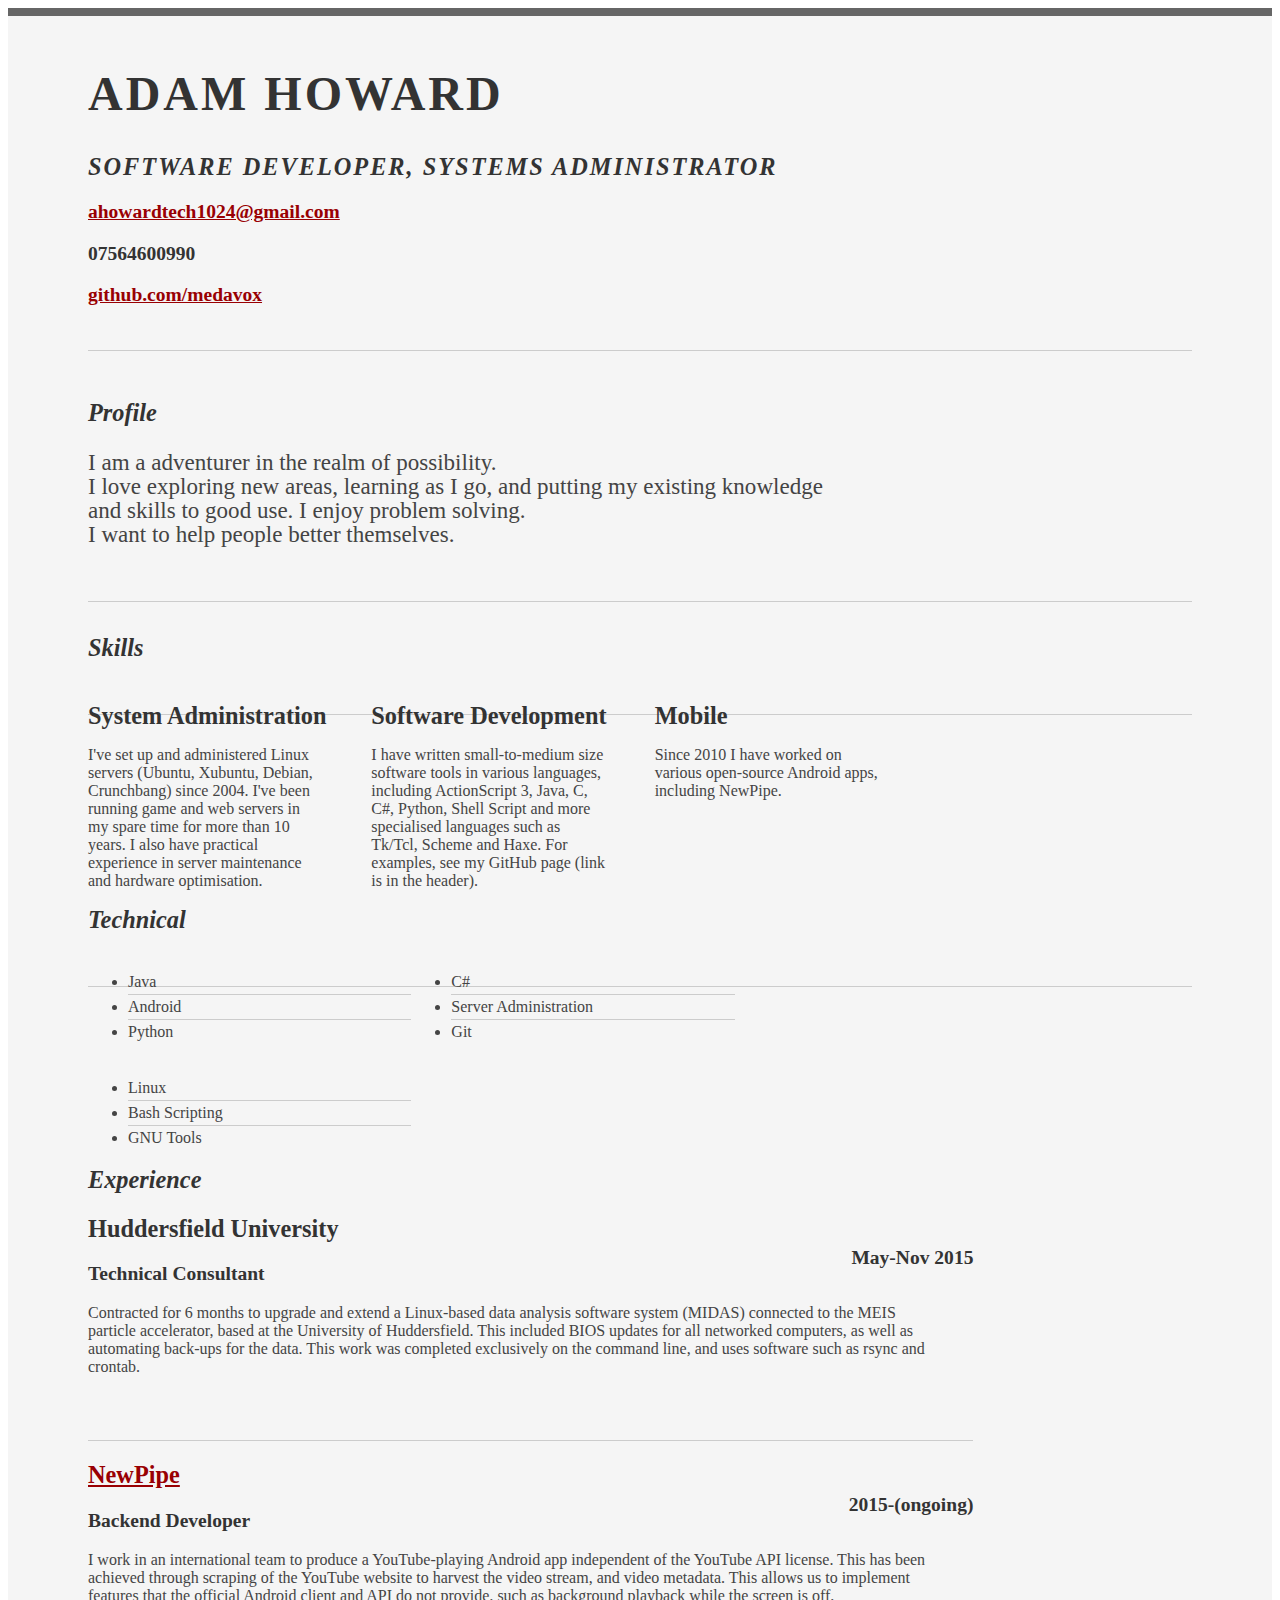
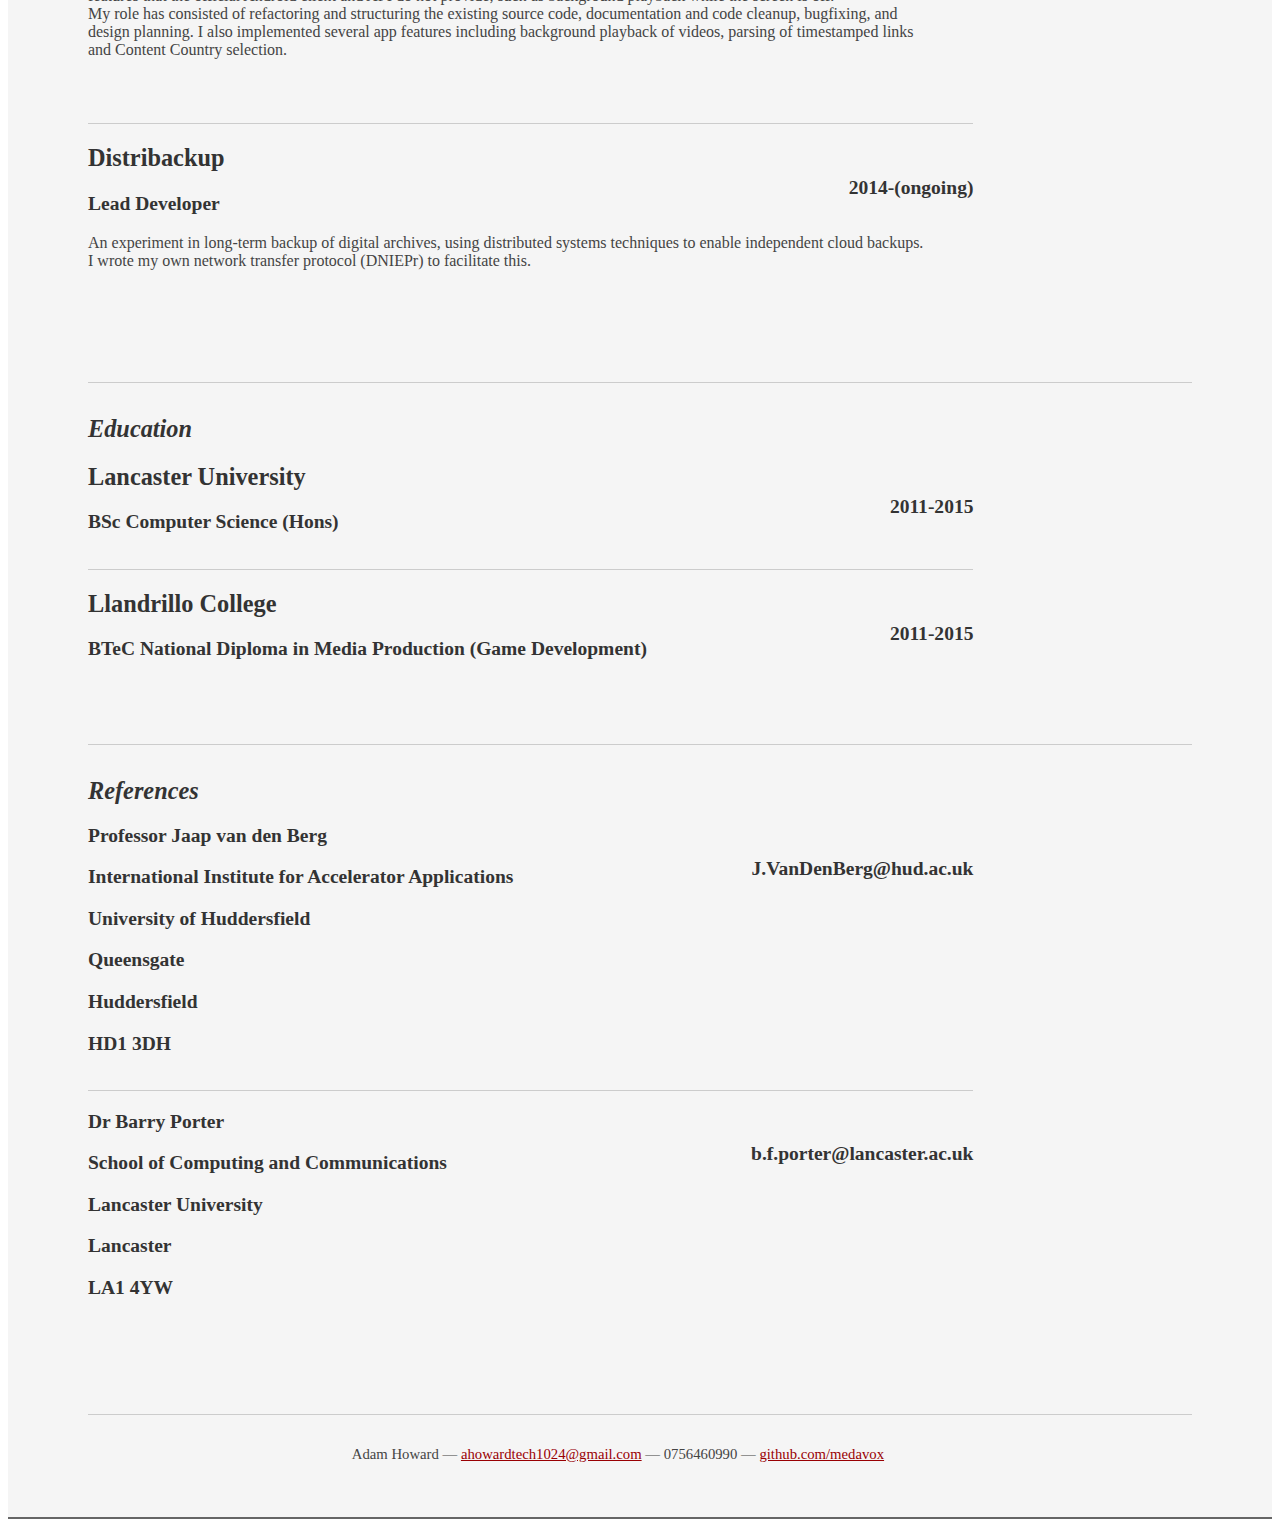
==== ach-cv.html @ 5ee3b704 "fixed some styling issues; improved wording" ====
<!DOCTYPE html PUBLIC "-//W3C//DTD XHTML 1.0 Strict//EN" "http://www.w3.org/TR/xhtml1/DTD/xhtml1-strict.dtd">
<html>
<head>

	<title>Adam Howard | Software Developer, Systems Administrator | ahowardtech1024@gmail.com</title>
	<meta http-equiv="content-type" content="text/html; charset=utf-8" />

	<meta name="keywords" content="" />
	<meta name="description" content="Adam Howard - Software Developer, Systems Administrator | ahowardtech1024@gmail.com" />

	<link rel="stylesheet" type="text/css" href="http://yui.yahooapis.com/2.7.0/build/reset-fonts-grids/reset-fonts-grids.css" media="all" />
	<!--<link rel="stylesheet" type="text/css" href="ach-cv.css" media="all" /> -->
	<style>
		.msg { padding: 10px; background: #222; position: relative; }
		.msg h1 { color: #fff;  }
		.msg a { margin-left: 20px; background: #408814; color: white; padding: 4px 8px; text-decoration: none; }
		.msg a:hover { background: #266400; }

		/* //-- yui-grids style overrides -- */
		body { font-family: Georgia; color: #444; }
		#inner { padding: 10px 80px; margin: 0px auto; background: #f5f5f5; border: solid #666; border-width: 8px 0 2px 0; }
		.yui-gf { margin-bottom: 2em; padding-bottom: 2em; border-bottom: 1px solid #ccc; }

		/* //-- header, body, footer -- */
		#hd { margin: 2.5em 0 3em 0; padding-bottom: 1.5em; border-bottom: 1px solid #ccc }
		#hd h2 { text-transform: uppercase; letter-spacing: 2px; }
		#bd, #ft { margin-bottom: 2em; }

		/* //-- footer -- */
		#ft { padding: 1em 0 1em 0; font-size: 92%; border-top: 1px solid #ccc; text-align: center; }
		#ft p { margin-bottom: 0; text-align: center;}

		/* //-- core typography and style -- */
		#hd h1 { font-size: 48px; text-transform: uppercase; letter-spacing: 3px; }
		h2 { font-size: 152% }
		h3, h4 { font-size: 122%; }
		h1, h2, h3, h4 { color: #333; }
		p { font-size: 100%; line-height: 18px; padding-right: 3em; }
		a { color: #990003 }
		a:hover { text-decoration: none; }
		strong { font-weight: bold; }
		li { line-height: 24px; border-bottom: 1px solid #ccc; }
		p.enlarge { font-size: 144%; padding-right: 6.5em; line-height: 24px; }
		p.enlarge span { color: #000 }
		.contact-info { margin-top: 7px; }
		.first h2 { font-style: italic; }
		.last { border-bottom: 0 }


		/* //-- section styles -- */

		a#pdf { display: block; float: left; background: #666; color: white; padding: 6px 50px 6px 12px; margin-bottom: 6px; text-decoration: none;  }
		a#pdf:hover { background: #222; }

		.job { position: relative; margin-bottom: 1em; padding-bottom: 1em; border-bottom: 1px solid #ccc; }
		.job h4 { position: absolute; top: 0.35em; right: 0 }
		.job p { margin: 0.75em 0 3em 0; }
        
		.edu { position: relative; margin-bottom: 1em; padding-bottom: 1em; border-bottom: 1px solid #ccc; }
		.edu h4 { position: absolute; top: 0.35em; right: 0 }

		.last { border: none; }
		.skills-list ul { margin: 0; }
		.skills-list li { margin: 3px 0; padding: 3px 0; }
		.skills-list li span { font-size: 152%; display: block; margin-bottom: -2px; padding: 0 }
		.talent { width: 32%; float: left }
		.talent h2 { margin-bottom: 6px; }


		#srt-ttab { margin-bottom: 100px; text-align: center;  }
		#srt-ttab img.last { margin-top: 20px }

		/* --// override to force 1/8th width grids -- */
		.yui-gf .yui-u{width:80.2%;}
		.yui-gf div.first{width:12.3%;}
	</style>
</head>
<body>

<div id="doc2" class="yui-t7">
	<div id="inner">

		<div id="hd">
			<div class="yui-gc">
				<div class="yui-u first">
					<h1>Adam Howard</h1>
					<h2>Software Developer, Systems Administrator</h2>
				</div>

				<div class="yui-u">
					<div class="contact-info">
						<!-- <h3><a id="pdf" href="#">Download PDF</a></h3> -->
						<h3><a href="mailto:ahowardtech1024@gmail.com">ahowardtech1024@gmail.com</a></h3>
						<h3>07564600990</h3>
						<h3><a href="http://github.com/medavox">github.com/medavox</a></h3>
					</div><!--// .contact-info -->
				</div>
			</div><!--// .yui-gc -->
		</div><!--// hd -->

		<div id="bd">
			<div id="yui-main">
				<div class="yui-b">

					<div class="yui-gf">
						<div class="yui-u first">
							<h2>Profile</h2>
						</div>
						<div class="yui-u">
							<p class="enlarge">
								I am a adventurer in the realm of possibility.<br />
								I love exploring new areas, learning as I go,
								and putting my existing knowledge and skills to good use.
								I enjoy problem solving. <br />
								I want to help people better themselves.
							</p>
						</div>
					</div><!--// .yui-gf -->

					<div class="yui-gf">
						<div class="yui-u first">
							<h2>Skills</h2>
						</div>
						<div class="yui-u">

								<div class="talent">
									<h2>System Administration</h2>
									<p>I've set up and administered Linux servers (Ubuntu, Xubuntu, Debian, Crunchbang) since 2004.
									I've been running game and web servers in my spare time for more than 10 years.
									I also have practical experience in server maintenance and hardware optimisation.</p>
								</div>

								<div class="talent">
									<h2>Software Development</h2>
									<p>I have written small-to-medium size software tools in various languages, including ActionScript 3,
									Java, C, C#, Python, Shell Script and more specialised languages such as Tk/Tcl, Scheme and Haxe.
									For examples, see my GitHub page (link is in the header). </p>
								</div>

								<div class="talent">
									<h2>Mobile</h2>
									<p>Since 2010 I have worked on various open-source Android apps, including NewPipe.</p>
								</div>
						</div>
					</div><!--// .yui-gf -->

					<div class="yui-gf">
						<div class="yui-u first">
							<h2>Technical</h2>
						</div>
						<div class="yui-u">

							<ul class="talent">
								<li>Java</li>
								<li>Android</li>
								<li class="last">Python</li>
							</ul>

							<ul class="talent">
								<li>C#</li>
								<li>Server Administration</li>
								<li class="last">Git</li>
							</ul>

							<ul class="talent">
								<li>Linux</li>
								<li>Bash Scripting</li>
								<li class="last">GNU Tools</li>
							</ul>
						</div>
					</div>

					<div class="yui-gf">

						<div class="yui-u first">
							<h2>Experience</h2>
						</div>

						<div class="yui-u">
							<div class="job">
								<h2>Huddersfield University</h2>
								<h3>Technical Consultant</h3>
								<h4>May-Nov 2015</h4>
								<p>Contracted for 6 months to upgrade and extend
								a Linux-based data analysis software system (MIDAS) connected to the MEIS particle accelerator,
								based at the University of Huddersfield. This included BIOS updates for all  networked
								computers, as well as automating back-ups for the data. This work was completed exclusively
								on the command line, and uses software such as rsync and crontab.</p>
							</div>

							<div class="job">
								<h2><a href="https://github.com/theScrabi/NewPipe">NewPipe</a></h2>
								<h3>Backend Developer</h3>
								<h4>2015-(ongoing)</h4>
								<p>I work in an international team to produce a YouTube-playing Android app
								independent of the YouTube API license. This has been achieved through
								scraping of the YouTube website to harvest the video stream, and video metadata.
								This allows us to implement features that the official Android client
								and API do not provide, such as background playback while the screen is off. <br />

								My role has consisted of refactoring and structuring the existing source code,
								documentation and code cleanup, bugfixing, and design planning.
								I also implemented several app features including background playback of videos,
								parsing of timestamped links and Content Country selection.
								</p>
							</div>

							<div class="job last">
								<h2>Distribackup</h2>
								<h3>Lead Developer</h3>
								<h4>2014-(ongoing)</h4>
								<p>An experiment in long-term backup of digital archives, using distributed systems
								techniques to enable independent cloud backups.
								I wrote my own network transfer protocol (DNIEPr) to facilitate this.</p>
							</div>
						</div>
					</div>

					<div class="yui-gf">

						<div class="yui-u first">
							<h2>Education</h2>
						</div>

						<div class="yui-u">
							<div class="edu">
								<h2>Lancaster University </h2>
								<h4>2011-2015</h4>
								<h3>BSc Computer Science (Hons) </h3>
							</div>
							<div class="edu last">
								<h2>Llandrillo College</h2>
								<h4>2011-2015</h4>
								<h3>BTeC National Diploma in Media Production (Game Development)</h3>
							</div>
						</div>

					</div><!--// .yui-gf -->

					<div class="yui-gf last">

						<div class="yui-u first">
							<h2>References</h2>
						</div>

						<div class="yui-u">
							<div class="edu">
								<h3>Professor Jaap van den Berg </h3>
								<h3>International Institute for Accelerator Applications</h3>
								<h3>University of Huddersfield </h3>
								<h3>Queensgate </h3>
								<h3>Huddersfield </h3>
								<h3>HD1 3DH </h3>
								<h4>J.VanDenBerg@hud.ac.uk</h4>
							</div>
							<div class="edu last">
								<h3>Dr Barry Porter </h3>
								<h3>School of Computing and Communications</h3>
								<h3>Lancaster University</h3>
								<h3>Lancaster </h3>
								<h3>LA1 4YW  </h3>
								<h4>b.f.porter@lancaster.ac.uk</h4>
							</div>
						</div>

					</div><!--// .yui-gf -->
				</div><!--// .yui-b -->
			</div><!--// yui-main -->
		</div><!--// bd -->

		<div id="ft">
			<p>Adam Howard &mdash; <a href="mailto:ahowardtech1024@gmail.com">ahowardtech1024@gmail.com</a> &mdash; 0756460990 &mdash; <a href="http://github.com/medavox">github.com/medavox</a></p>
		</div><!--// footer -->

	</div><!-- // inner -->
</div><!--// doc -->
</body>
</html>
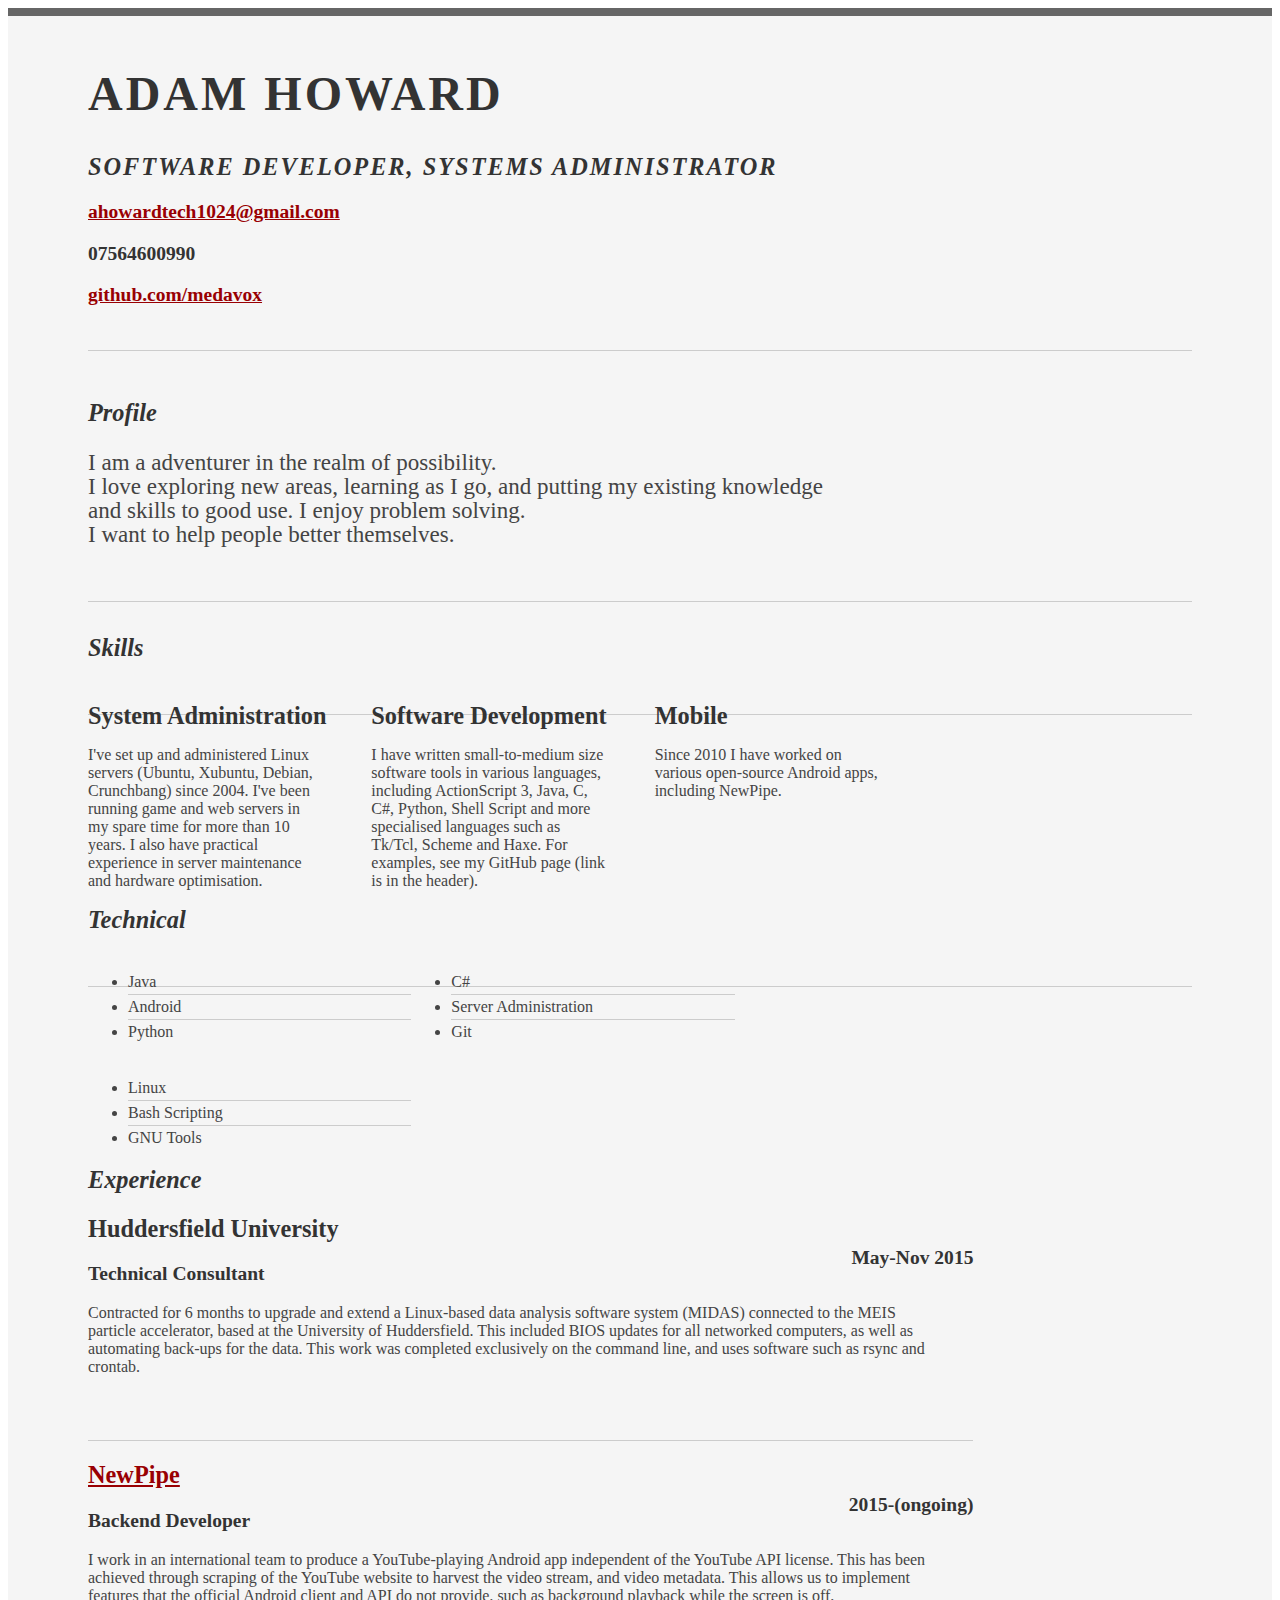
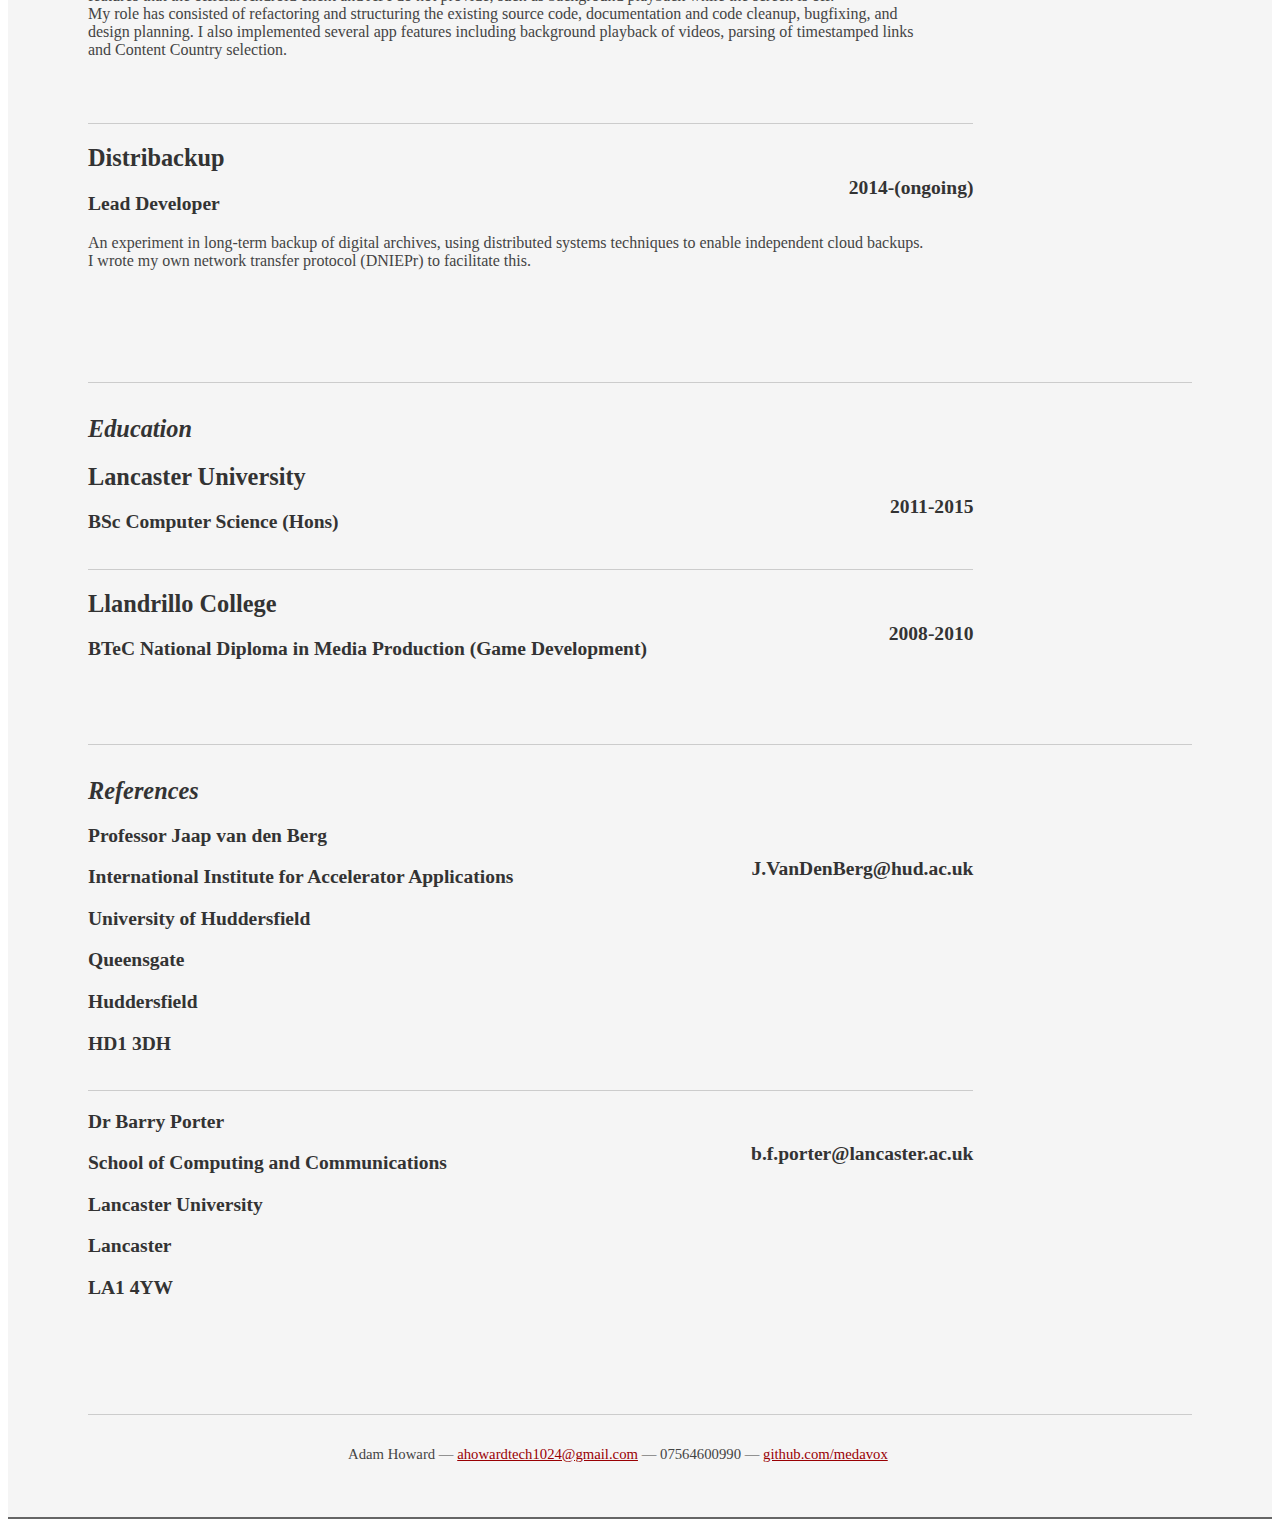
==== commit 8fa87400: "corrections" ====
--- a/ach-cv.html
+++ b/ach-cv.html
@@ -230,7 +230,7 @@
 							</div>
 							<div class="edu last">
 								<h2>Llandrillo College</h2>
-								<h4>2011-2015</h4>
+								<h4>2008-2010</h4>
 								<h3>BTeC National Diploma in Media Production (Game Development)</h3>
 							</div>
 						</div>
@@ -269,7 +269,7 @@
 		</div><!--// bd -->
 
 		<div id="ft">
-			<p>Adam Howard &mdash; <a href="mailto:ahowardtech1024@gmail.com">ahowardtech1024@gmail.com</a> &mdash; 0756460990 &mdash; <a href="http://github.com/medavox">github.com/medavox</a></p>
+			<p>Adam Howard &mdash; <a href="mailto:ahowardtech1024@gmail.com">ahowardtech1024@gmail.com</a> &mdash; 07564600990 &mdash; <a href="http://github.com/medavox">github.com/medavox</a></p>
 		</div><!--// footer -->
 
 	</div><!-- // inner -->
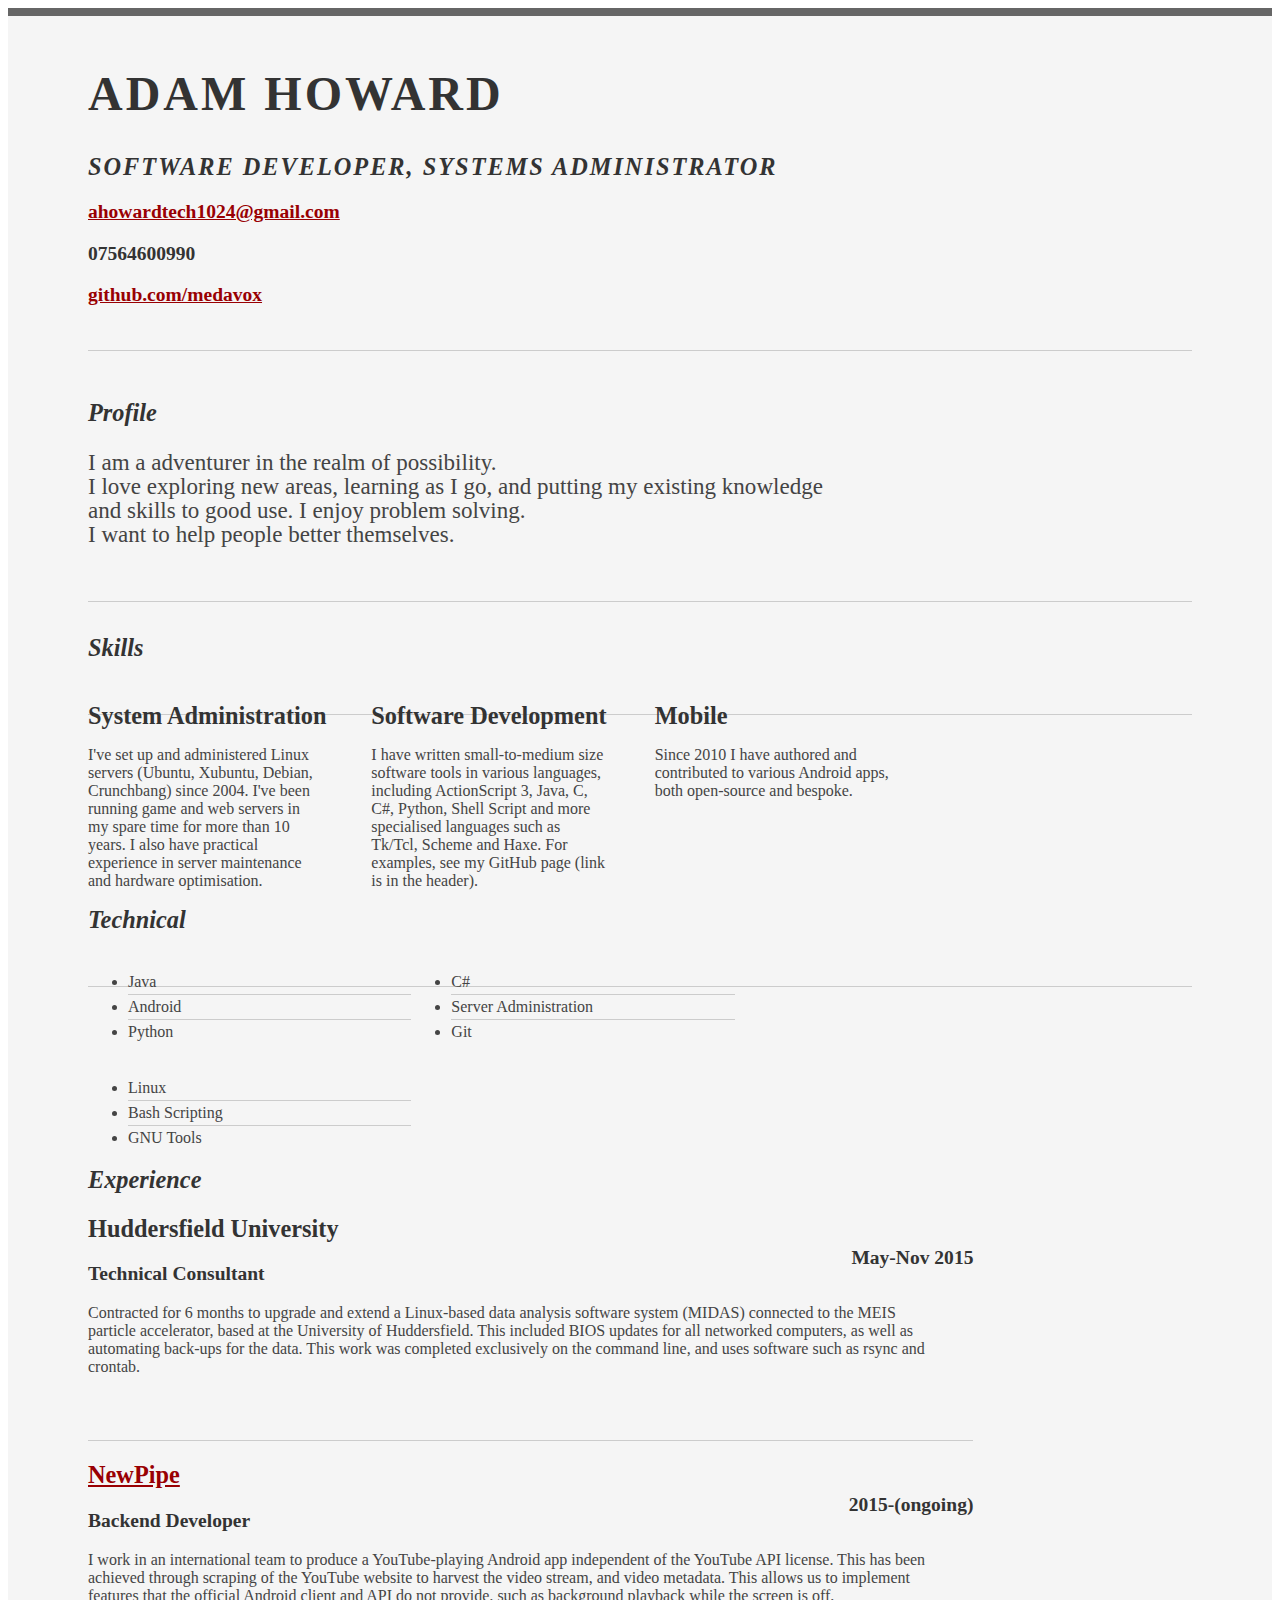
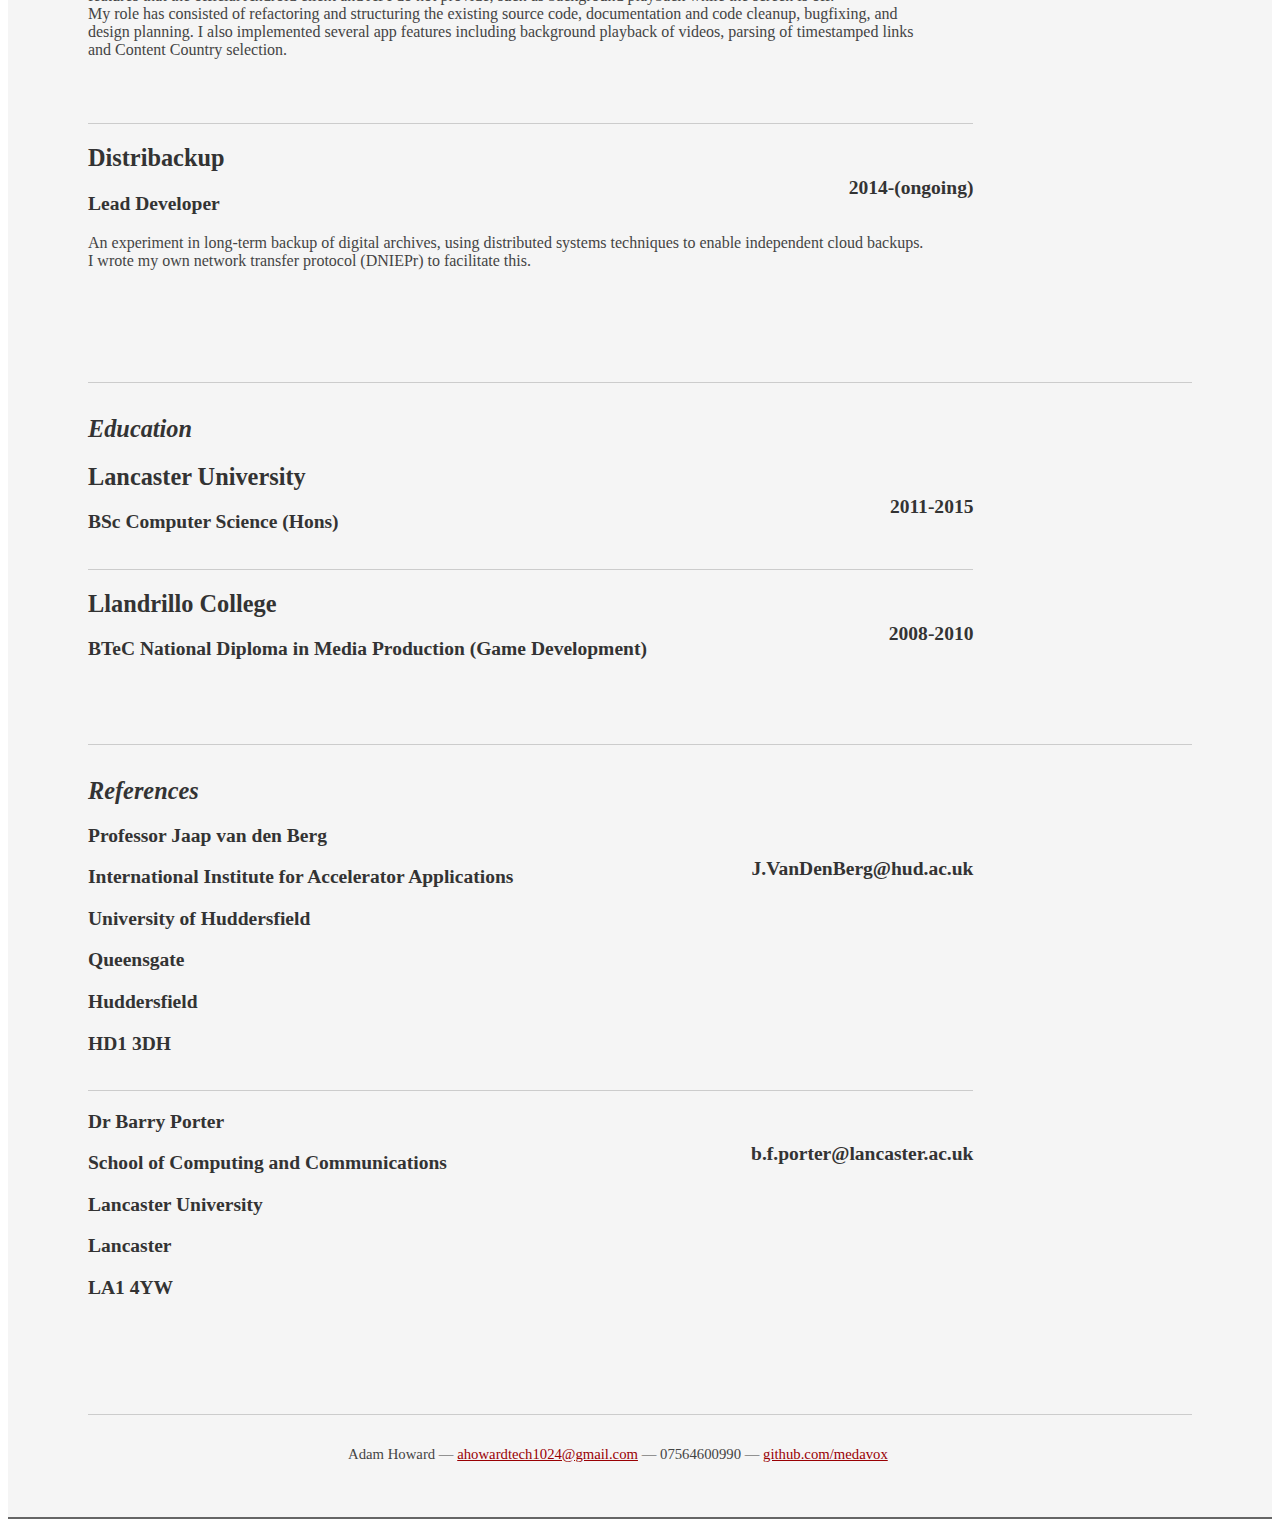
==== commit 432f5071: "changed wording of 'mobile' section" ====
--- a/ach-cv.html
+++ b/ach-cv.html
@@ -139,7 +139,7 @@
 
 								<div class="talent">
 									<h2>Mobile</h2>
-									<p>Since 2010 I have worked on various open-source Android apps, including NewPipe.</p>
+									<p>Since 2010 I have authored and contributed to various Android apps, both open-source and bespoke.</p>
 								</div>
 						</div>
 					</div><!--// .yui-gf -->
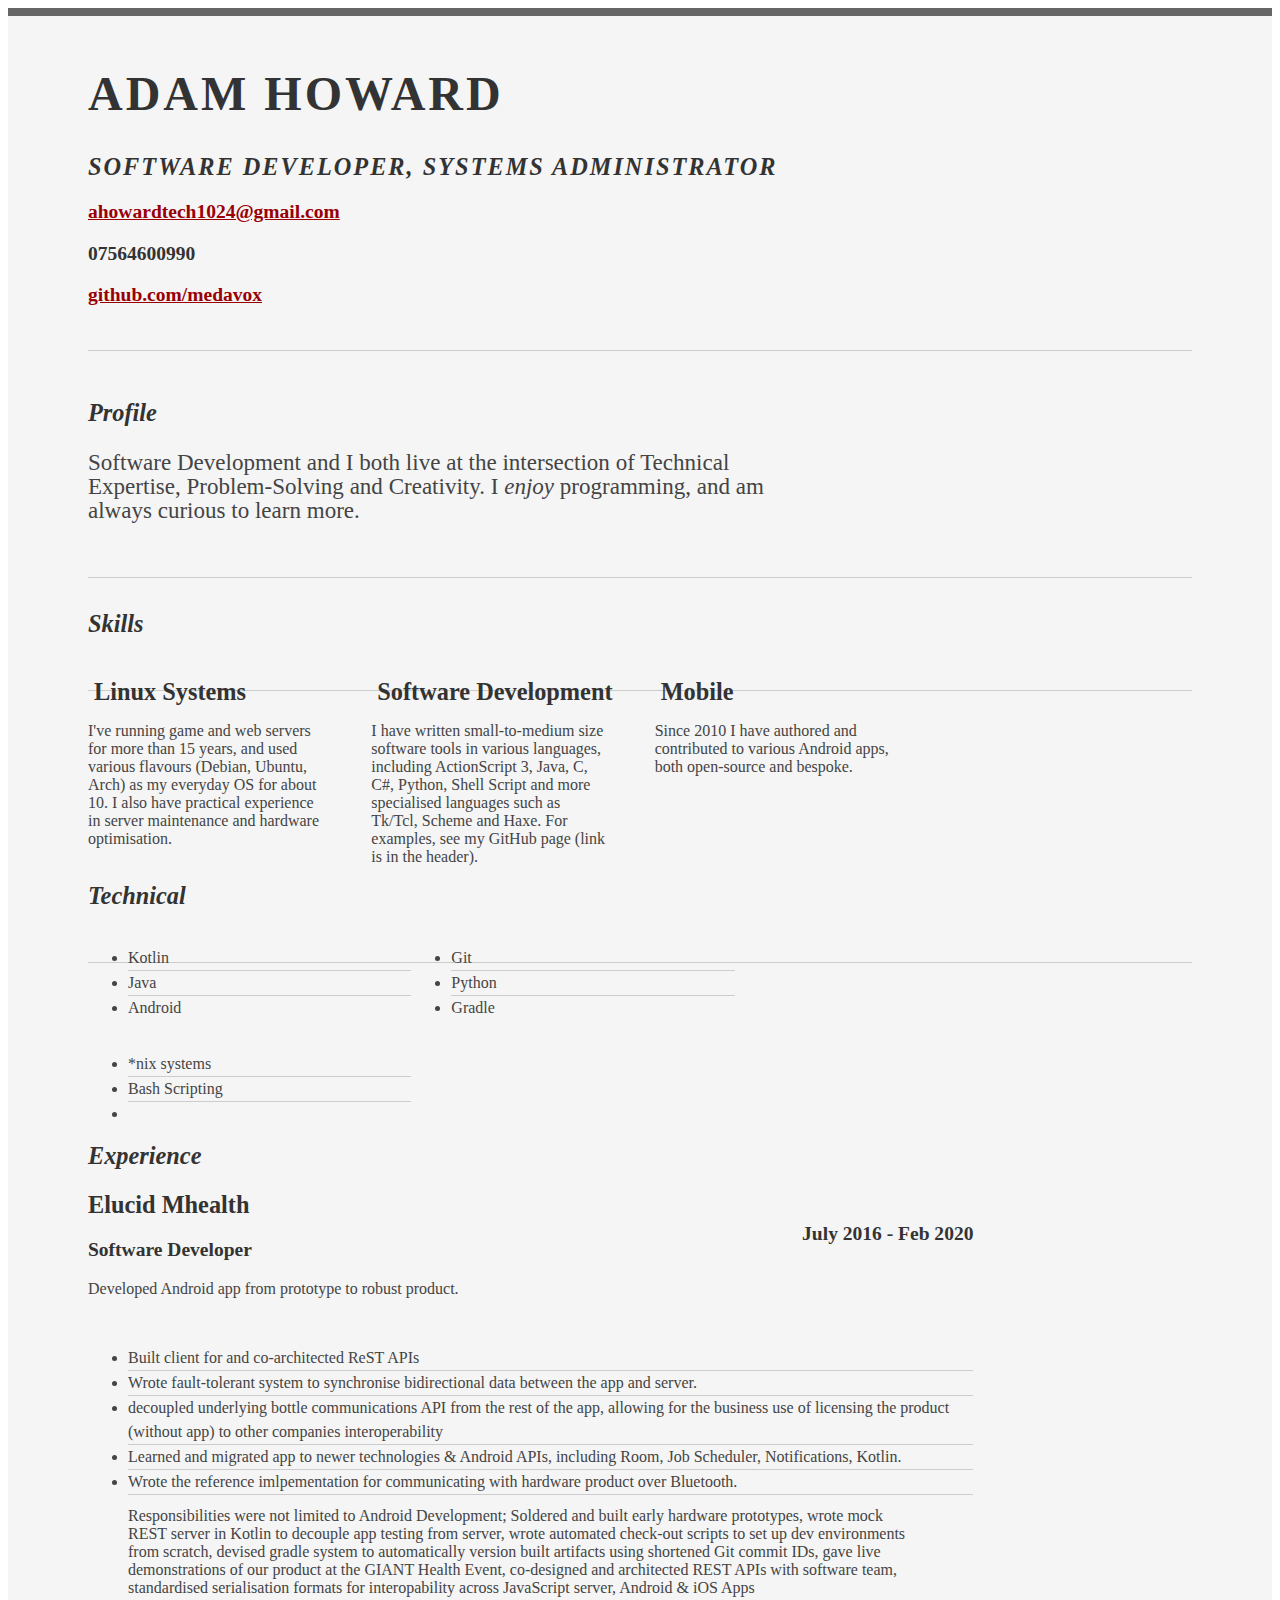
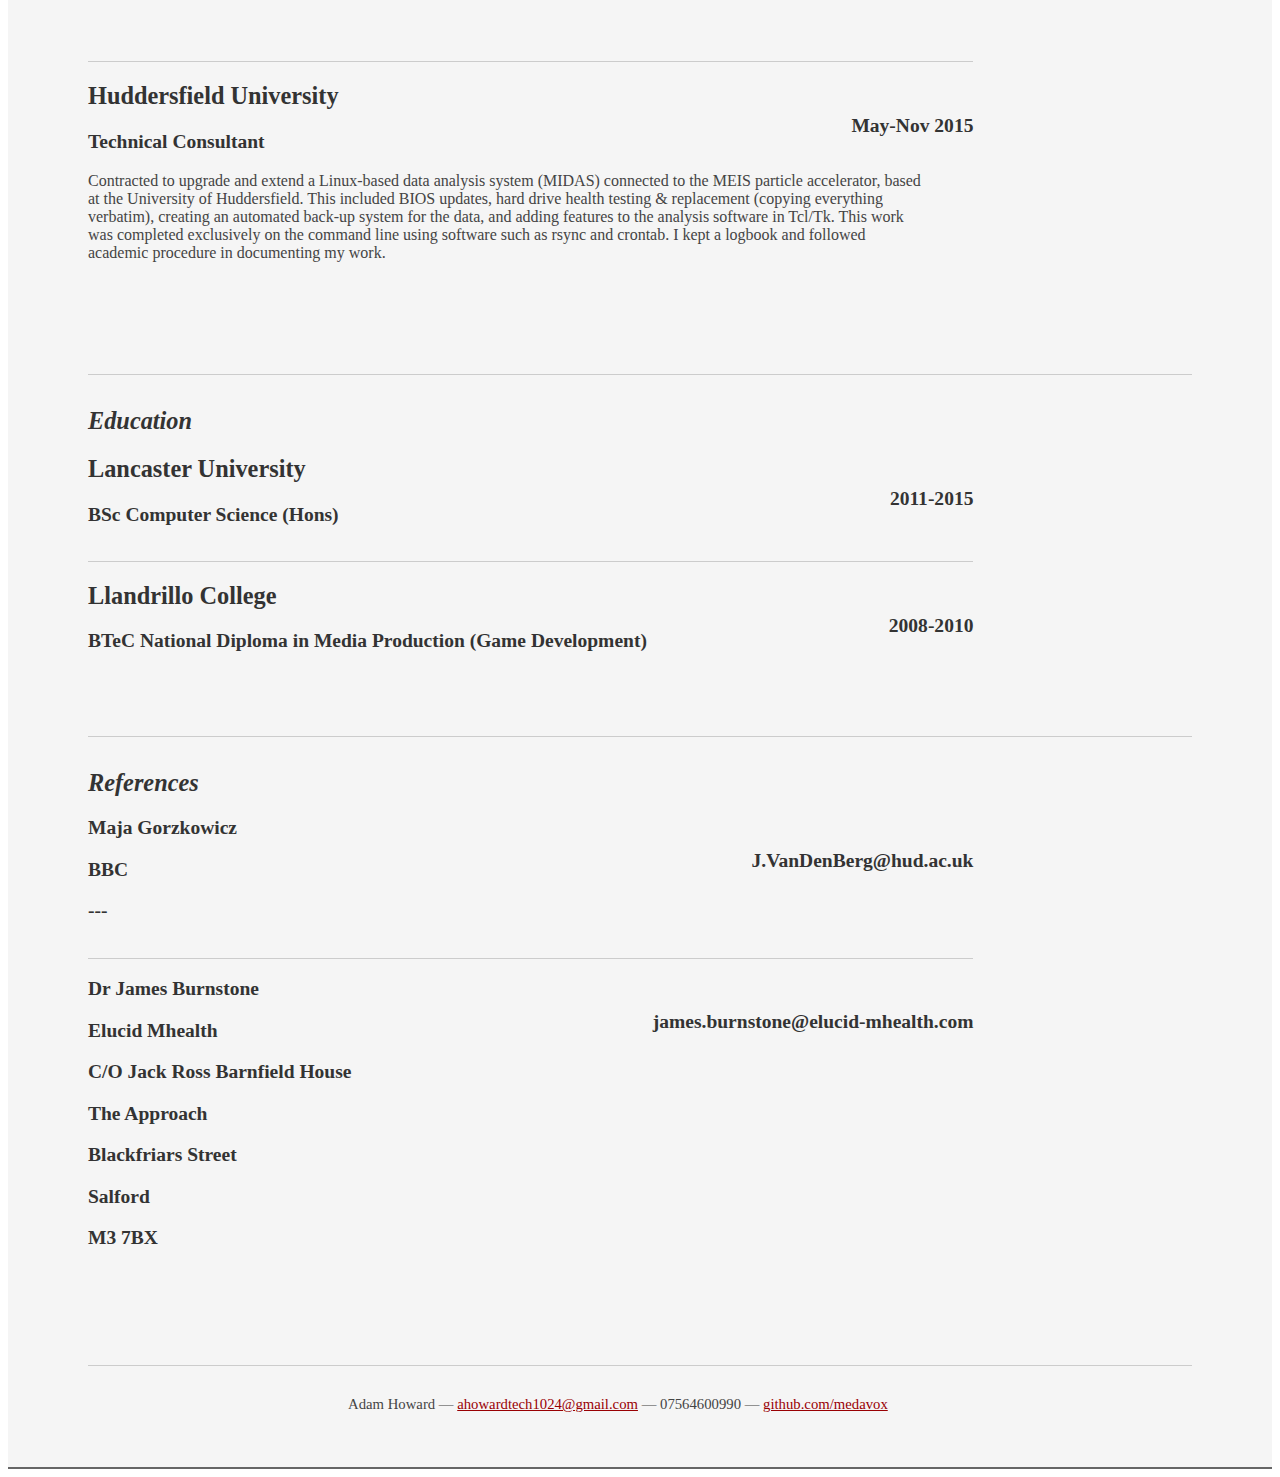
==== commit 21214a52: "updates" ====
--- a/ach-cv.html
+++ b/ach-cv.html
@@ -48,7 +48,6 @@
 
 
 		/* //-- section styles -- */
-
 		a#pdf { display: block; float: left; background: #666; color: white; padding: 6px 50px 6px 12px; margin-bottom: 6px; text-decoration: none;  }
 		a#pdf:hover { background: #222; }
 
@@ -64,7 +63,11 @@
 		.skills-list li { margin: 3px 0; padding: 3px 0; }
 		.skills-list li span { font-size: 152%; display: block; margin-bottom: -2px; padding: 0 }
 		.talent { width: 32%; float: left }
-		.talent h2 { margin-bottom: 6px; }
+		.talent h2 {margin-bottom: 6px;
+			margin-left: 6px;
+			margin-right: 6px;
+			/*leave margin-top as it is inherited*/
+		}
 
 
 		#srt-ttab { margin-bottom: 100px; text-align: center;  }
@@ -108,11 +111,9 @@
 						</div>
 						<div class="yui-u">
 							<p class="enlarge">
-								I am a adventurer in the realm of possibility.<br />
-								I love exploring new areas, learning as I go,
-								and putting my existing knowledge and skills to good use.
-								I enjoy problem solving. <br />
-								I want to help people better themselves.
+								Software Development and I both live at the intersection of 
+								Technical Expertise, Problem-Solving and Creativity.
+								I <i>enjoy</i> programming, and am always curious to learn more.
 							</p>
 						</div>
 					</div><!--// .yui-gf -->
@@ -122,11 +123,10 @@
 							<h2>Skills</h2>
 						</div>
 						<div class="yui-u">
-
 								<div class="talent">
-									<h2>System Administration</h2>
-									<p>I've set up and administered Linux servers (Ubuntu, Xubuntu, Debian, Crunchbang) since 2004.
-									I've been running game and web servers in my spare time for more than 10 years.
+									<h2>Linux Systems</h2>
+									<p>I've running game and web servers for more than 15 years,
+									and used various flavours (Debian, Ubuntu, Arch) as my everyday OS for about 10.
 									I also have practical experience in server maintenance and hardware optimisation.</p>
 								</div>
 
@@ -151,21 +151,21 @@
 						<div class="yui-u">
 
 							<ul class="talent">
+								<li>Kotlin</li>
 								<li>Java</li>
-								<li>Android</li>
-								<li class="last">Python</li>
+								<li class="last">Android</li>
 							</ul>
 
 							<ul class="talent">
-								<li>C#</li>
-								<li>Server Administration</li>
-								<li class="last">Git</li>
+								<li>Git</li>
+								<li>Python</li>
+								<li class="last">Gradle</li>
 							</ul>
 
 							<ul class="talent">
-								<li>Linux</li>
+								<li>*nix systems</li>
 								<li>Bash Scripting</li>
-								<li class="last">GNU Tools</li>
+								<li class="last"></li>
 							</ul>
 						</div>
 					</div>
@@ -178,40 +178,42 @@
 
 						<div class="yui-u">
 							<div class="job">
+								<h2>Elucid Mhealth</h2>
+								<h3>Software Developer</h3>
+								<h4>July 2016 - Feb 2020</h4>
+								<p>Developed Android app from prototype to robust product.
+									<ul><li>
+								Built client for and co-architected ReST APIs</li>
+								<li>Wrote fault-tolerant system to synchronise bidirectional data between the app and server.</li>
+								<li>decoupled underlying bottle communications API from the rest of the app,
+								allowing for the business use of licensing the product (without app) to other companies interoperability</li>
+								<li>Learned and migrated app to newer technologies & Android APIs,
+								including Room, Job Scheduler, Notifications, 
+								Kotlin.</li>
+								<li>Wrote the reference imlpementation for communicating with hardware product over Bluetooth.</li>
+								<p>
+								Responsibilities were not limited to Android Development;
+								Soldered and built early hardware prototypes,
+								wrote mock REST server in Kotlin to decouple app testing from server,
+								wrote automated check-out scripts to set up dev environments from scratch,
+								devised gradle system to automatically version built artifacts using shortened Git commit IDs,
+								gave live demonstrations of our product at the GIANT Health Event, 
+								co-designed and architected REST APIs with software team, standardised serialisation formats for interopability across JavaScript server, Android & iOS Apps
+								</p>
+							</div>
+
+							<div class="job last">
 								<h2>Huddersfield University</h2>
 								<h3>Technical Consultant</h3>
 								<h4>May-Nov 2015</h4>
-								<p>Contracted for 6 months to upgrade and extend
-								a Linux-based data analysis software system (MIDAS) connected to the MEIS particle accelerator,
-								based at the University of Huddersfield. This included BIOS updates for all  networked
-								computers, as well as automating back-ups for the data. This work was completed exclusively
-								on the command line, and uses software such as rsync and crontab.</p>
-							</div>
-
-							<div class="job">
-								<h2><a href="https://github.com/theScrabi/NewPipe">NewPipe</a></h2>
-								<h3>Backend Developer</h3>
-								<h4>2015-(ongoing)</h4>
-								<p>I work in an international team to produce a YouTube-playing Android app
-								independent of the YouTube API license. This has been achieved through
-								scraping of the YouTube website to harvest the video stream, and video metadata.
-								This allows us to implement features that the official Android client
-								and API do not provide, such as background playback while the screen is off. <br />
-
-								My role has consisted of refactoring and structuring the existing source code,
-								documentation and code cleanup, bugfixing, and design planning.
-								I also implemented several app features including background playback of videos,
-								parsing of timestamped links and Content Country selection.
-								</p>
-							</div>
-
-							<div class="job last">
-								<h2>Distribackup</h2>
-								<h3>Lead Developer</h3>
-								<h4>2014-(ongoing)</h4>
-								<p>An experiment in long-term backup of digital archives, using distributed systems
-								techniques to enable independent cloud backups.
-								I wrote my own network transfer protocol (DNIEPr) to facilitate this.</p>
+								<p>Contracted to upgrade and extend a Linux-based data analysis system
+								 (MIDAS) connected to the MEIS particle accelerator,
+								based at the University of Huddersfield. This included BIOS updates,
+								hard drive health testing & replacement (copying everything verbatim),
+								creating an automated back-up system for the data, 
+								and adding features to the analysis software in Tcl/Tk. 
+								This work was completed exclusively on the command line using software such as rsync and crontab.
+								I kept a logbook and followed academic procedure in documenting my work.</p>
 							</div>
 						</div>
 					</div>
@@ -245,21 +247,20 @@
 
 						<div class="yui-u">
 							<div class="edu">
-								<h3>Professor Jaap van den Berg </h3>
-								<h3>International Institute for Accelerator Applications</h3>
-								<h3>University of Huddersfield </h3>
-								<h3>Queensgate </h3>
-								<h3>Huddersfield </h3>
-								<h3>HD1 3DH </h3>
+								<h3><b>Maja Gorzkowicz</b></h3>
+								<h3>BBC</h3>
+								<h3>--- </h3>
 								<h4>J.VanDenBerg@hud.ac.uk</h4>
 							</div>
 							<div class="edu last">
-								<h3>Dr Barry Porter </h3>
-								<h3>School of Computing and Communications</h3>
-								<h3>Lancaster University</h3>
-								<h3>Lancaster </h3>
-								<h3>LA1 4YW  </h3>
-								<h4>b.f.porter@lancaster.ac.uk</h4>
+								<h3><b>Dr James Burnstone</b></h3>
+								<h3>Elucid Mhealth</h3>
+								<h3>C/O Jack Ross Barnfield House</h3>
+								<h3>The Approach</h3>
+								<h3>Blackfriars Street</h3>
+								<h3>Salford</h3>
+								<h3>M3 7BX  </h3>
+								<h4>james.burnstone@elucid-mhealth.com</h4>
 							</div>
 						</div>
 
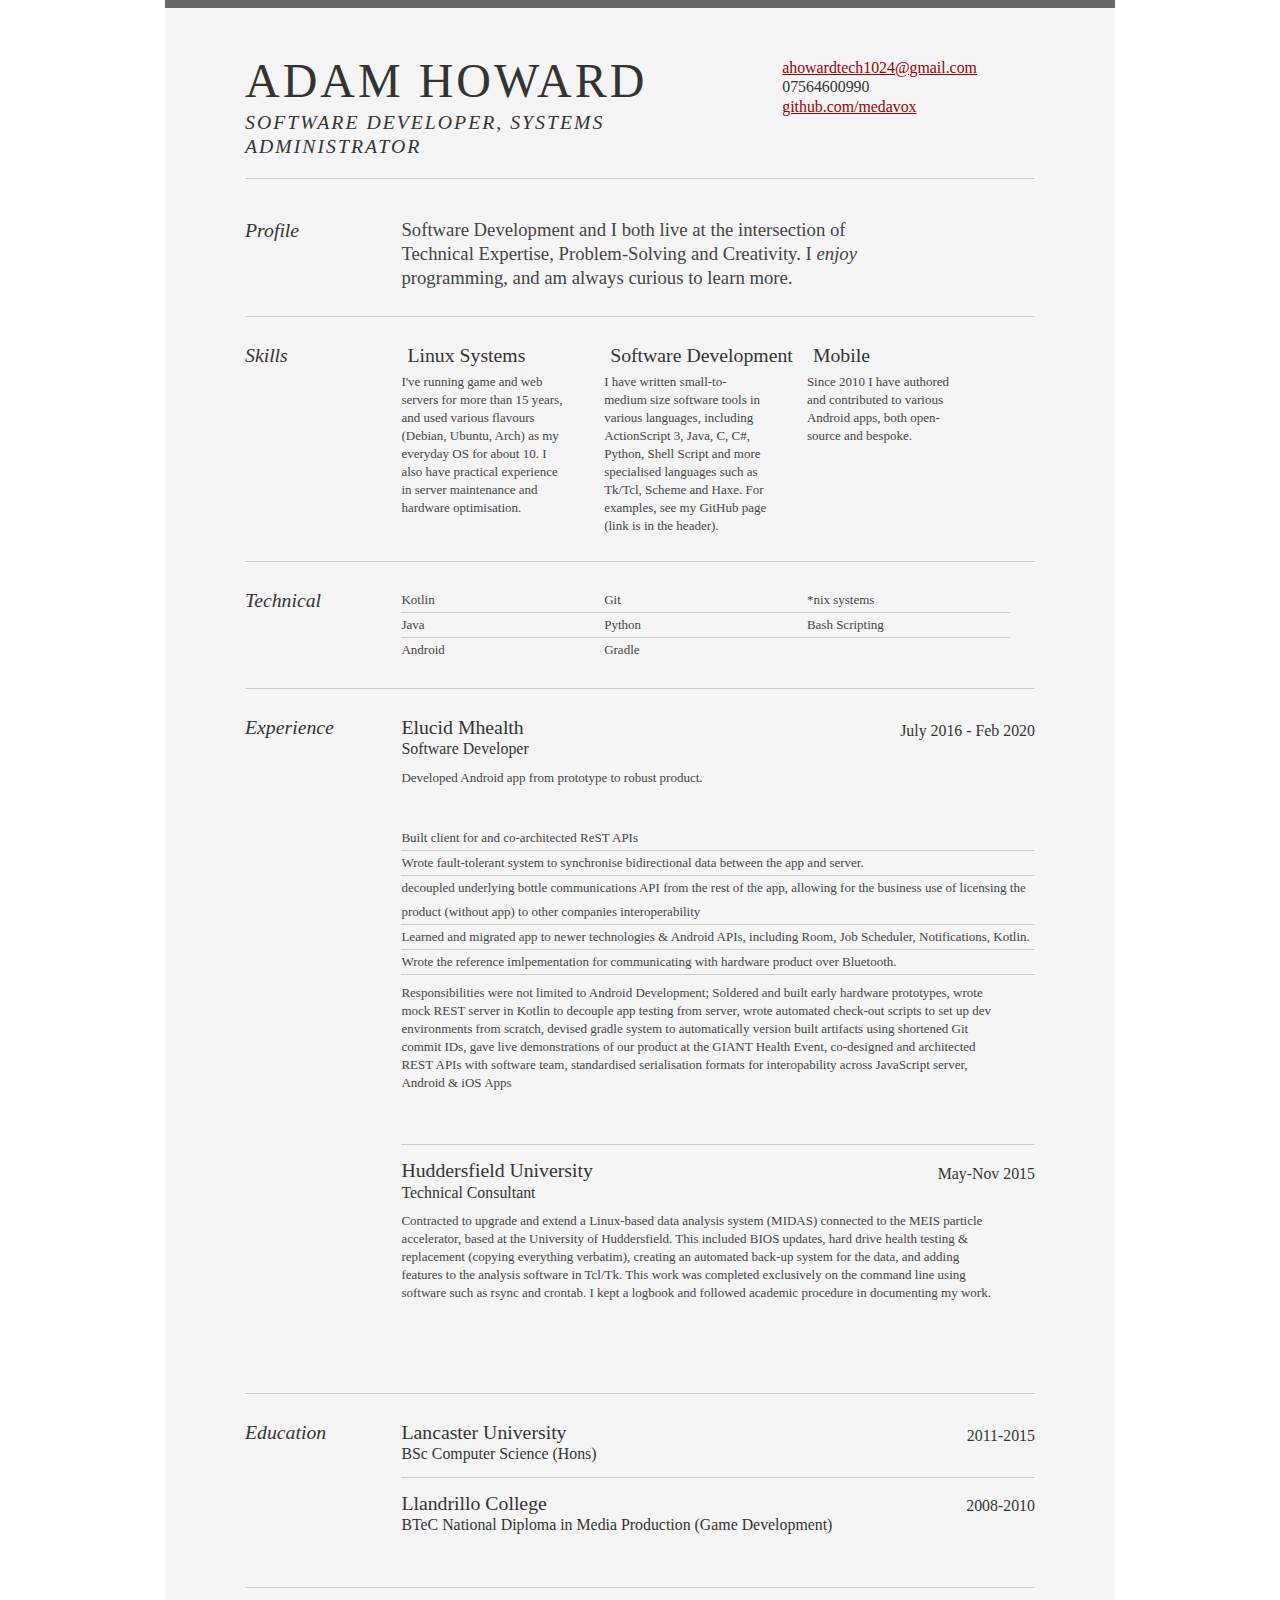
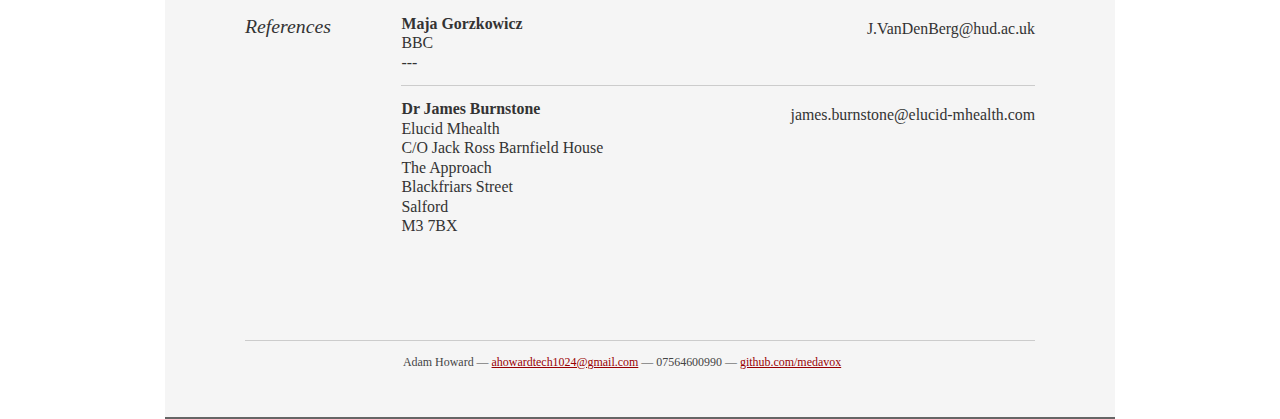
==== commit 606c46fd: "inline external stylesheet" ====
--- a/ach-cv.html
+++ b/ach-cv.html
@@ -8,8 +8,17 @@
 	<meta name="keywords" content="" />
 	<meta name="description" content="Adam Howard - Software Developer, Systems Administrator | ahowardtech1024@gmail.com" />
 
-	<link rel="stylesheet" type="text/css" href="http://yui.yahooapis.com/2.7.0/build/reset-fonts-grids/reset-fonts-grids.css" media="all" />
+	<!-- <link rel="stylesheet" type="text/css" href="http://yui.yahooapis.com/2.7.0/build/reset-fonts-grids/reset-fonts-grids.css" media="all" /> -->
 	<!--<link rel="stylesheet" type="text/css" href="ach-cv.css" media="all" /> -->
+	<style> 
+		/*
+Copyright (c) 2009, Yahoo! Inc. All rights reserved.
+Code licensed under the BSD License:
+http://developer.yahoo.net/yui/license.txt
+version: 2.7.0
+*/
+html{color:#000;background:#FFF;}body,div,dl,dt,dd,ul,ol,li,h1,h2,h3,h4,h5,h6,pre,code,form,fieldset,legend,input,button,textarea,p,blockquote,th,td{margin:0;padding:0;}table{border-collapse:collapse;border-spacing:0;}fieldset,img{border:0;}address,caption,cite,code,dfn,em,strong,th,var,optgroup{font-style:inherit;font-weight:inherit;}del,ins{text-decoration:none;}li{list-style:none;}caption,th{text-align:left;}h1,h2,h3,h4,h5,h6{font-size:100%;font-weight:normal;}q:before,q:after{content:'';}abbr,acronym{border:0;font-variant:normal;}sup{vertical-align:baseline;}sub{vertical-align:baseline;}legend{color:#000;}input,button,textarea,select,optgroup,option{font-family:inherit;font-size:inherit;font-style:inherit;font-weight:inherit;}input,button,textarea,select{*font-size:100%;}body{font:13px/1.231 arial,helvetica,clean,sans-serif;*font-size:small;*font:x-small;}select,input,button,textarea,button{font:99% arial,helvetica,clean,sans-serif;}table{font-size:inherit;font:100%;}pre,code,kbd,samp,tt{font-family:monospace;*font-size:108%;line-height:100%;}body{text-align:center;}#doc,#doc2,#doc3,#doc4,.yui-t1,.yui-t2,.yui-t3,.yui-t4,.yui-t5,.yui-t6,.yui-t7{margin:auto;text-align:left;width:57.69em;*width:56.25em;}#doc2{width:73.076em;*width:71.25em;}#doc3{margin:auto 10px;width:auto;}#doc4{width:74.923em;*width:73.05em;}.yui-b{position:relative;}.yui-b{_position:static;}#yui-main .yui-b{position:static;}#yui-main,.yui-g .yui-u .yui-g{width:100%;}.yui-t1 #yui-main,.yui-t2 #yui-main,.yui-t3 #yui-main{float:right;margin-left:-25em;}.yui-t4 #yui-main,.yui-t5 #yui-main,.yui-t6 #yui-main{float:left;margin-right:-25em;}.yui-t1 .yui-b{float:left;width:12.30769em;*width:12.00em;}.yui-t1 #yui-main .yui-b{margin-left:13.30769em;*margin-left:13.05em;}.yui-t2 .yui-b{float:left;width:13.8461em;*width:13.50em;}.yui-t2 #yui-main .yui-b{margin-left:14.8461em;*margin-left:14.55em;}.yui-t3 .yui-b{float:left;width:23.0769em;*width:22.50em;}.yui-t3 #yui-main .yui-b{margin-left:24.0769em;*margin-left:23.62em;}.yui-t4 .yui-b{float:right;width:13.8456em;*width:13.50em;}.yui-t4 #yui-main .yui-b{margin-right:14.8456em;*margin-right:14.55em;}.yui-t5 .yui-b{float:right;width:18.4615em;*width:18.00em;}.yui-t5 #yui-main .yui-b{margin-right:19.4615em;*margin-right:19.125em;}.yui-t6 .yui-b{float:right;width:23.0769em;*width:22.50em;}.yui-t6 #yui-main .yui-b{margin-right:24.0769em;*margin-right:23.62em;}.yui-t7 #yui-main .yui-b{display:block;margin:0 0 1em 0;}#yui-main .yui-b{float:none;width:auto;}.yui-gb .yui-u,.yui-g .yui-gb .yui-u,.yui-gb .yui-g,.yui-gb .yui-gb,.yui-gb .yui-gc,.yui-gb .yui-gd,.yui-gb .yui-ge,.yui-gb .yui-gf,.yui-gc .yui-u,.yui-gc .yui-g,.yui-gd .yui-u{float:left;}.yui-g .yui-u,.yui-g .yui-g,.yui-g .yui-gb,.yui-g .yui-gc,.yui-g .yui-gd,.yui-g .yui-ge,.yui-g .yui-gf,.yui-gc .yui-u,.yui-gd .yui-g,.yui-g .yui-gc .yui-u,.yui-ge .yui-u,.yui-ge .yui-g,.yui-gf .yui-g,.yui-gf .yui-u{float:right;}.yui-g div.first,.yui-gb div.first,.yui-gc div.first,.yui-gd div.first,.yui-ge div.first,.yui-gf div.first,.yui-g .yui-gc div.first,.yui-g .yui-ge div.first,.yui-gc div.first div.first{float:left;}.yui-g .yui-u,.yui-g .yui-g,.yui-g .yui-gb,.yui-g .yui-gc,.yui-g .yui-gd,.yui-g .yui-ge,.yui-g .yui-gf{width:49.1%;}.yui-gb .yui-u,.yui-g .yui-gb .yui-u,.yui-gb .yui-g,.yui-gb .yui-gb,.yui-gb .yui-gc,.yui-gb .yui-gd,.yui-gb .yui-ge,.yui-gb .yui-gf,.yui-gc .yui-u,.yui-gc .yui-g,.yui-gd .yui-u{width:32%;margin-left:1.99%;}.yui-gb .yui-u{*margin-left:1.9%;*width:31.9%;}.yui-gc div.first,.yui-gd .yui-u{width:66%;}.yui-gd div.first{width:32%;}.yui-ge div.first,.yui-gf .yui-u{width:74.2%;}.yui-ge .yui-u,.yui-gf div.first{width:24%;}.yui-g .yui-gb div.first,.yui-gb div.first,.yui-gc div.first,.yui-gd div.first{margin-left:0;}.yui-g .yui-g .yui-u,.yui-gb .yui-g .yui-u,.yui-gc .yui-g .yui-u,.yui-gd .yui-g .yui-u,.yui-ge .yui-g .yui-u,.yui-gf .yui-g .yui-u{width:49%;*width:48.1%;*margin-left:0;}.yui-g .yui-g .yui-u{width:48.1%;}.yui-g .yui-gb div.first,.yui-gb .yui-gb div.first{*margin-right:0;*width:32%;_width:31.7%;}.yui-g .yui-gc div.first,.yui-gd .yui-g{width:66%;}.yui-gb .yui-g div.first{*margin-right:4%;_margin-right:1.3%;}.yui-gb .yui-gc div.first,.yui-gb .yui-gd div.first{*margin-right:0;}.yui-gb .yui-gb .yui-u,.yui-gb .yui-gc .yui-u{*margin-left:1.8%;_margin-left:4%;}.yui-g .yui-gb .yui-u{_margin-left:1.0%;}.yui-gb .yui-gd .yui-u{*width:66%;_width:61.2%;}.yui-gb .yui-gd div.first{*width:31%;_width:29.5%;}.yui-g .yui-gc .yui-u,.yui-gb .yui-gc .yui-u{width:32%;_float:right;margin-right:0;_margin-left:0;}.yui-gb .yui-gc div.first{width:66%;*float:left;*margin-left:0;}.yui-gb .yui-ge .yui-u,.yui-gb .yui-gf .yui-u{margin:0;}.yui-gb .yui-gb .yui-u{_margin-left:.7%;}.yui-gb .yui-g div.first,.yui-gb .yui-gb div.first{*margin-left:0;}.yui-gc .yui-g .yui-u,.yui-gd .yui-g .yui-u{*width:48.1%;*margin-left:0;}.yui-gb .yui-gd div.first{width:32%;}.yui-g .yui-gd div.first{_width:29.9%;}.yui-ge .yui-g{width:24%;}.yui-gf .yui-g{width:74.2%;}.yui-gb .yui-ge div.yui-u,.yui-gb .yui-gf div.yui-u{float:right;}.yui-gb .yui-ge div.first,.yui-gb .yui-gf div.first{float:left;}.yui-gb .yui-ge .yui-u,.yui-gb .yui-gf div.first{*width:24%;_width:20%;}.yui-gb .yui-ge div.first,.yui-gb .yui-gf .yui-u{*width:73.5%;_width:65.5%;}.yui-ge div.first .yui-gd .yui-u{width:65%;}.yui-ge div.first .yui-gd div.first{width:32%;}#hd:after,#bd:after,#ft:after,.yui-g:after,.yui-gb:after,.yui-gc:after,.yui-gd:after,.yui-ge:after,.yui-gf:after{content:".";display:block;height:0;clear:both;visibility:hidden;}#hd,#bd,#ft,.yui-g,.yui-gb,.yui-gc,.yui-gd,.yui-ge,.yui-gf{zoom:1;}
+	</style>
 	<style>
 		.msg { padding: 10px; background: #222; position: relative; }
 		.msg h1 { color: #fff;  }
